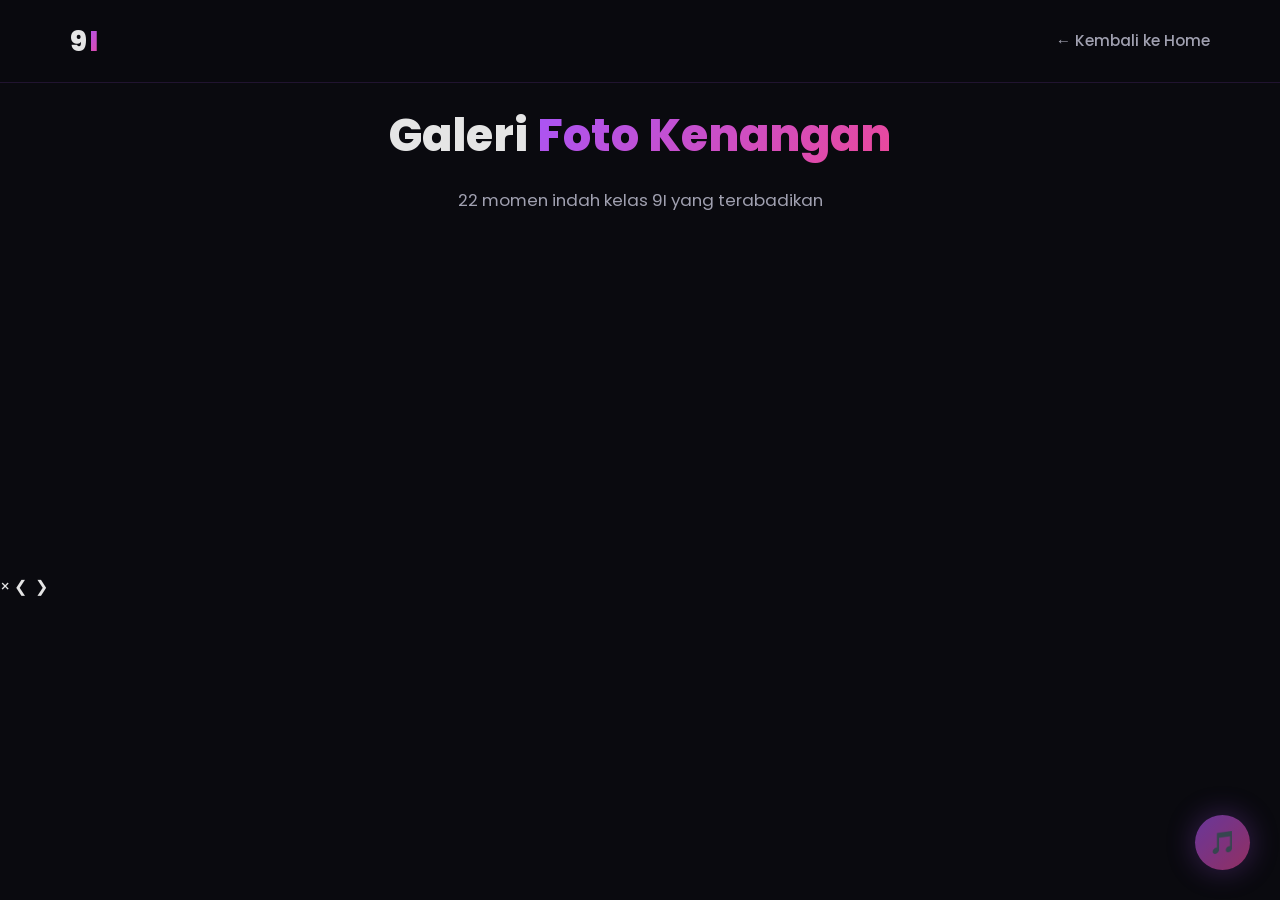
==== gallery.html @ 2b61e6ba "Create gallery.html" ====
<!DOCTYPE html>
<html lang="id">
<head>
    <meta charset="UTF-8">
    <meta name="viewport" content="width=device-width, initial-scale=1.0">
    <title>Galeri Foto - Kelas 9I 📸</title>
    <link rel="stylesheet" href="style.css">
    <link rel="stylesheet" href="gallery.css">
    <link href="https://fonts.googleapis.com/css2?family=Poppins:wght@300;400;600;700;800&display=swap" rel="stylesheet">
</head>
<body>
    <div class="particles" id="particles"></div>

    <nav class="navbar">
        <div class="nav-container">
            <a href="index.html" class="logo">9<span>I</span></a>
            <ul class="nav-menu" id="navMenu">
                <li><a href="index.html" class="nav-link">← Kembali ke Home</a></li>
            </ul>
        </div>
    </nav>

    <section class="gallery-hero">
        <h1 class="section-title">Galeri <span>Foto Kenangan</span></h1>
        <p class="section-desc">22 momen indah kelas 9I yang terabadikan</p>
    </section>

    <section class="gallery-section">
        <div class="gallery-grid" id="galleryGrid"></div>
    </section>

    <!-- Lightbox -->
    <div class="lightbox" id="lightbox">
        <span class="lightbox-close" id="lightboxClose">&times;</span>
        <span class="lightbox-nav lightbox-prev" id="lightboxPrev">&#10094;</span>
        <img src="" alt="" class="lightbox-img" id="lightboxImg">
        <span class="lightbox-nav lightbox-next" id="lightboxNext">&#10095;</span>
        <div class="lightbox-counter" id="lightboxCounter"></div>
    </div>

    <audio id="backsound" loop>
        <source src="assets/backsound.mp3" type="audio/mpeg">
    </audio>
    <button class="music-toggle" id="musicToggle">🎵</button>

    <script src="gallery.js"></script>
    <script src="script.js"></script>
</body>
  </html>
---- style.css ----
:root {
    --bg-dark: #0a0a0f;
    --bg-card: #14141f;
    --purple: #a855f7;
    --pink: #ec4899;
    --purple-glow: rgba(168, 85, 247, 0.5);
    --pink-glow: rgba(236, 72, 153, 0.5);
    --text: #e5e5e5;
    --text-dim: #a0a0b0;
}

* {
    margin: 0;
    padding: 0;
    box-sizing: border-box;
}

html { scroll-behavior: smooth; }

body {
    font-family: 'Poppins', sans-serif;
    background: var(--bg-dark);
    color: var(--text);
    overflow-x: hidden;
    line-height: 1.6;
}

/* Particles */
.particles {
    position: fixed;
    inset: 0;
    pointer-events: none;
    z-index: 0;
}

.particle {
    position: absolute;
    width: 3px;
    height: 3px;
    border-radius: 50%;
    background: var(--purple);
    box-shadow: 0 0 10px var(--purple-glow);
    animation: float linear infinite;
}

@keyframes float {
    from { transform: translateY(100vh) translateX(0); opacity: 0; }
    10% { opacity: 1; }
    90% { opacity: 1; }
    to { transform: translateY(-100px) translateX(50px); opacity: 0; }
}

/* Navbar */
.navbar {
    position: fixed;
    top: 0;
    width: 100%;
    background: rgba(10, 10, 15, 0.85);
    backdrop-filter: blur(20px);
    z-index: 1000;
    border-bottom: 1px solid rgba(168, 85, 247, 0.15);
}

.nav-container {
    max-width: 1200px;
    margin: 0 auto;
    padding: 18px 30px;
    display: flex;
    justify-content: space-between;
    align-items: center;
}

.logo {
    font-size: 1.8rem;
    font-weight: 800;
    color: var(--text);
    text-decoration: none;
    letter-spacing: 2px;
}

.logo span {
    background: linear-gradient(135deg, var(--purple), var(--pink));
    -webkit-background-clip: text;
    background-clip: text;
    -webkit-text-fill-color: transparent;
}

.nav-menu {
    display: flex;
    list-style: none;
    gap: 30px;
    align-items: center;
}

.nav-link {
    color: var(--text-dim);
    text-decoration: none;
    font-size: 0.95rem;
    font-weight: 500;
    position: relative;
    transition: color 0.3s;
}

.nav-link::after {
    content: '';
    position: absolute;
    bottom: -5px;
    left: 0;
    width: 0;
    height: 2px;
    background: linear-gradient(90deg, var(--purple), var(--pink));
    transition: width 0.3s;
}

.nav-link:hover { color: var(--text); }
.nav-link:hover::after { width: 100%; }

.gallery-btn {
    background: linear-gradient(135deg, var(--purple), var(--pink));
    color: white !important;
    padding: 8px 18px;
    border-radius: 25px;
    font-weight: 600;
}

.gallery-btn::after { display: none; }

.hamburger {
    display: none;
    flex-direction: column;
    gap: 5px;
    cursor: pointer;
}

.hamburger span {
    width: 25px;
    height: 3px;
    background: var(--text);
    border-radius: 3px;
    transition: 0.3s;
}

.hamburger.active span:nth-child(1) { transform: rotate(45deg) translate(5px, 5px); }
.hamburger.active span:nth-child(2) { opacity: 0; }
.hamburger.active span:nth-child(3) { transform: rotate(-45deg) translate(7px, -7px); }

/* Hero */
.hero {
    min-height: 100vh;
    display: flex;
    flex-direction: column;
    justify-content: center;
    align-items: center;
    text-align: center;
    padding: 100px 30px 50px;
    position: relative;
    z-index: 1;
}

.hero-content { max-width: 900px; }

.hero-tag {
    color: var(--purple);
    font-size: 1rem;
    letter-spacing: 3px;
    margin-bottom: 20px;
    animation: fadeInUp 1s ease;
}

.hero-title {
    font-size: clamp(2rem, 6vw, 4.5rem);
    font-weight: 800;
    line-height: 1.1;
    margin-bottom: 25px;
    min-height: 1.2em;
}

.typing {
    background: linear-gradient(135deg, var(--purple), var(--pink));
    -webkit-background-clip: text;
    background-clip: text;
    -webkit-text-fill-color: transparent;
    text-shadow: 0 0 40px var(--purple-glow);
}

.cursor {
    color: var(--pink);
    animation: blink 1s infinite;
}

@keyframes blink { 50% { opacity: 0; } }

.hero-subtitle {
    color: var(--text-dim);
    font-size: 1.15rem;
    margin-bottom: 40px;
    animation: fadeInUp 1s ease 0.3s backwards;
}

.hero-buttons {
    display: flex;
    gap: 20px;
    justify-content: center;
    flex-wrap: wrap;
    animation: fadeInUp 1s ease 0.5s backwards;
}

.btn {
    padding: 14px 32px;
    border-radius: 50px;
    text-decoration: none;
    font-weight: 600;
    font-size: 0.95rem;
    transition: all 0.3s;
    cursor: pointer;
    border: none;
}

.btn-primary {
    background: linear-gradient(135deg, var(--purple), var(--pink));
    color: white;
    box-shadow: 0 0 30px var(--purple-glow);
}

.btn-primary:hover {
    transform: translateY(-3px);
    box-shadow: 0 0 50px var(--pink-glow);
}

.btn-outline {
    background: transparent;
    color: var(--text);
    border: 2px solid var(--purple);
}

.btn-outline:hover {
    background: var(--purple);
    box-shadow: 0 0 30px var(--purple-glow);
}

@keyframes fadeInUp {
    from { opacity: 0; transform: translateY(30px); }
    to { opacity: 1; transform: translateY(0); }
}

.scroll-indicator {
    position: absolute;
    bottom: 30px;
    left: 50%;
    transform: translateX(-50%);
    width: 25px;
    height: 40px;
    border: 2px solid var(--purple);
    border-radius: 15px;
}

.scroll-indicator span {
    display: block;
    width: 4px;
    height: 8px;
    background: var(--pink);
    border-radius: 2px;
    margin: 6px auto;
    animation: scrollDown 1.5s infinite;
}

@keyframes scrollDown {
    0% { transform: translateY(0); opacity: 1; }
    100% { transform: translateY(15px); opacity: 0; }
}

/* Sections */
section { padding: 100px 30px; position: relative; z-index: 1; }

.container { max-width: 1200px; margin: 0 auto; }

.section-title {
    text-align: center;
    font-size: clamp(1.8rem, 4vw, 2.8rem);
    font-weight: 800;
    margin-bottom: 15px;
}

.section-title span {
    background: linear-gradient(135deg, var(--purple), var(--pink));
    -webkit-background-clip: text;
    background-clip: text;
    -webkit-text-fill-color: transparent;
}

.section-desc {
    text-align: center;
    color: var(--text-dim);
    margin-bottom: 60px;
    font-size: 1.05rem;
}

/* About */
.about-grid {
    display: grid;
    grid-template-columns: repeat(auto-fit, minmax(280px, 1fr));
    gap: 30px;
}

.about-card {
    background: var(--bg-card);
    padding: 40px 30px;
    border-radius: 20px;
    border: 1px solid rgba(168, 85, 247, 0.15);
    transition: all 0.4s;
    text-align: center;
}

.about-card:hover {
    transform: translateY(-10px);
    border-color: var(--purple);
    box-shadow: 0 20px 60px var(--purple-glow);
}

.about-icon {
    font-size: 3rem;
    margin-bottom: 20px;
}

.about-card h3 {
    font-size: 1.3rem;
    margin-bottom: 15px;
    background: linear-gradient(135deg, var(--purple), var(--pink));
    -webkit-background-clip: text;
    background-clip: text;
    -webkit-text-fill-color: transparent;
}

.about-card p { color: var(--text-dim); font-size: 0.95rem; }

/* Stats */
.stats-grid {
    display: grid;
    grid-template-columns: repeat(auto-fit, minmax(200px, 1fr));
    gap: 25px;
}

.stat-card {
    background: var(--bg-card);
    padding: 40px 20px;
    border-radius: 20px;
    text-align: center;
    border: 1px solid rgba(236, 72, 153, 0.15);
    transition: all 0.4s;
    position: relative;
    overflow: hidden;
}

.stat-card::before {
    content: '';
    position: absolute;
    inset: 0;
    background: linear-gradient(135deg, var(--purple), var(--pink));
    opacity: 0;
    transition: opacity 0.4s;
    z-index: 0;
}

.stat-card:hover::before { opacity: 0.1; }

.stat-card:hover {
    transform: translateY(-8px);
    border-color: var(--pink);
    box-shadow: 0 20px 60px var(--pink-glow);
}

.stat-number {
    font-size: 3rem;
    font-weight: 800;
    background: linear-gradient(135deg, var(--purple), var(--pink));
    -webkit-background-clip: text;
    background-clip: text;
    -webkit-text-fill-color: transparent;
    position: relative;
    z-index: 1;
}

.stat-label {
    color: var(--text-dim);
    margin-top: 10px;
    font-size: 0.95rem;
    position: relative;
    z-index: 1;
}

/* Skills */
.skills-grid {
    display: grid;
    grid-template-columns: repeat(auto-fit, minmax(400px, 1fr));
    gap: 30px;
    max-width: 900px;
    margin: 0 auto;
}

.skill-item {
    background: var(--bg-card);
    padding: 25px;
    border-radius: 15px;
    border: 1px solid rgba(168, 85, 247, 0.15);
}

.skill-header {
    display: flex;
    justify-content: space-between;
    margin-bottom: 12px;
    font-weight: 600;
}

.skill-percent {
    background: linear-gradient(135deg, var(--purple), var(--pink));
    -webkit-background-clip: text;
    background-clip: text;
    -webkit-text-fill-color: transparent;
}

.skill-bar {
    height: 10px;
    background: rgba(168, 85, 247, 0.1);
    border-radius: 10px;
    overflow: hidden;
}

.skill-fill {
    height: 100%;
    width: 0;
    background: linear-gradient(90deg, var(--purple), var(--pink));
    border-radius: 10px;
    transition: width 1.5s cubic-bezier(0.4, 0, 0.2, 1);
    box-shadow: 0 0 15px var(--purple-glow);
}

/* Videos */
.video-grid {
    display: grid;
    grid-template-columns: repeat(auto-fit, minmax(320px, 1fr));
    gap: 25px;
}

.video-card {
    background: var(--bg-card);
    border-radius: 20px;
    overflow: hidden;
    border: 1px solid rgba(168, 85, 247, 0.15);
    transition: all 0.4s;
}

.video-card:hover {
    transform: translateY(-8px);
    border-color: var(--pink);
    box-shadow: 0 20px 60px var(--pink-glow);
}

.video-card video {
    width: 100%;
    height: 220px;
    object-fit: cover;
    display: block;
    background: #000;
}

.video-info {
    padding: 18px 20px;
}

.video-info h4 {
    font-size: 1rem;
    margin-bottom: 5px;
    background: linear-gradient(135deg, var(--purple), var(--pink));
    -webkit-background-clip: text;
    background-clip: text;
    -webkit-text-fill-color: transparent;
}

.video-info p { color: var(--text-dim); font-size: 0.85rem; }

/* Footer */
.footer {
    text-align: center;
    padding: 50px 30px;
    background: var(--bg-card);
    border-top: 1px solid rgba(168, 85, 247, 0.15);
    position: relative;
    z-index: 1;
}

.footer p {
    font-weight: 600;
    background: linear-gradient(135deg, var(--purple), var(--pink));
    -webkit-background-clip: text;
    background-clip: text;
    -webkit-text-fill-color: transparent;
}

.footer-sub {
    font-size: 0.85rem !important;
    color: var(--text-dim) !important;
    -webkit-text-fill-color: var(--text-dim) !important;
    margin-top: 8px;
    font-weight: 400 !important;
}

/* Music Toggle */
.music-toggle {
    position: fixed;
    bottom: 30px;
    right: 30px;
    width: 55px;
    height: 55px;
    border-radius: 50%;
    background: linear-gradient(135deg, var(--purple), var(--pink));
    border: none;
    color: white;
    font-size: 1.4rem;
    cursor: pointer;
    z-index: 999;
    box-shadow: 0 0 30px var(--purple-glow);
    transition: all 0.3s;
    animation: pulse 2s infinite;
}

.music-toggle:hover { transform: scale(1.1); }
.music-toggle.playing { animation: pulse 2s infinite; }
.music-toggle:not(.playing) { animation: none; opacity: 0.6; }

@keyframes pulse {
    0%, 100% { box-shadow: 0 0 30px var(--purple-glow); }
    50% { box-shadow: 0 0 50px var(--pink-glow), 0 0 80px var(--pink-glow); }
}

/* Reveal Animation */
.reveal {
    opacity: 0;
    transform: translateY(50px);
    transition: all 0.8s ease;
}

.reveal.active {
    opacity: 1;
    transform: translateY(0);
}

/* Mobile */
@media (max-width: 768px) {
    .nav-menu {
        position: fixed;
        top: 70px;
        right: -100%;
        flex-direction: column;
        background: rgba(20, 20, 31, 0.98);
        width: 100%;
        padding: 30px;
        gap: 20px;
        transition: right 0.4s;
        border-top: 1px solid rgba(168, 85, 247, 0.2);
    }
    .nav-menu.active { right: 0; }
    .hamburger { display: flex; }
    .skills-grid { grid-template-columns: 1fr; }
    section { padding: 70px 20px; }
    .video-card video { height: 200px; }
    .music-toggle { bottom: 20px; right: 20px; width: 50px; height: 50px; }
  }
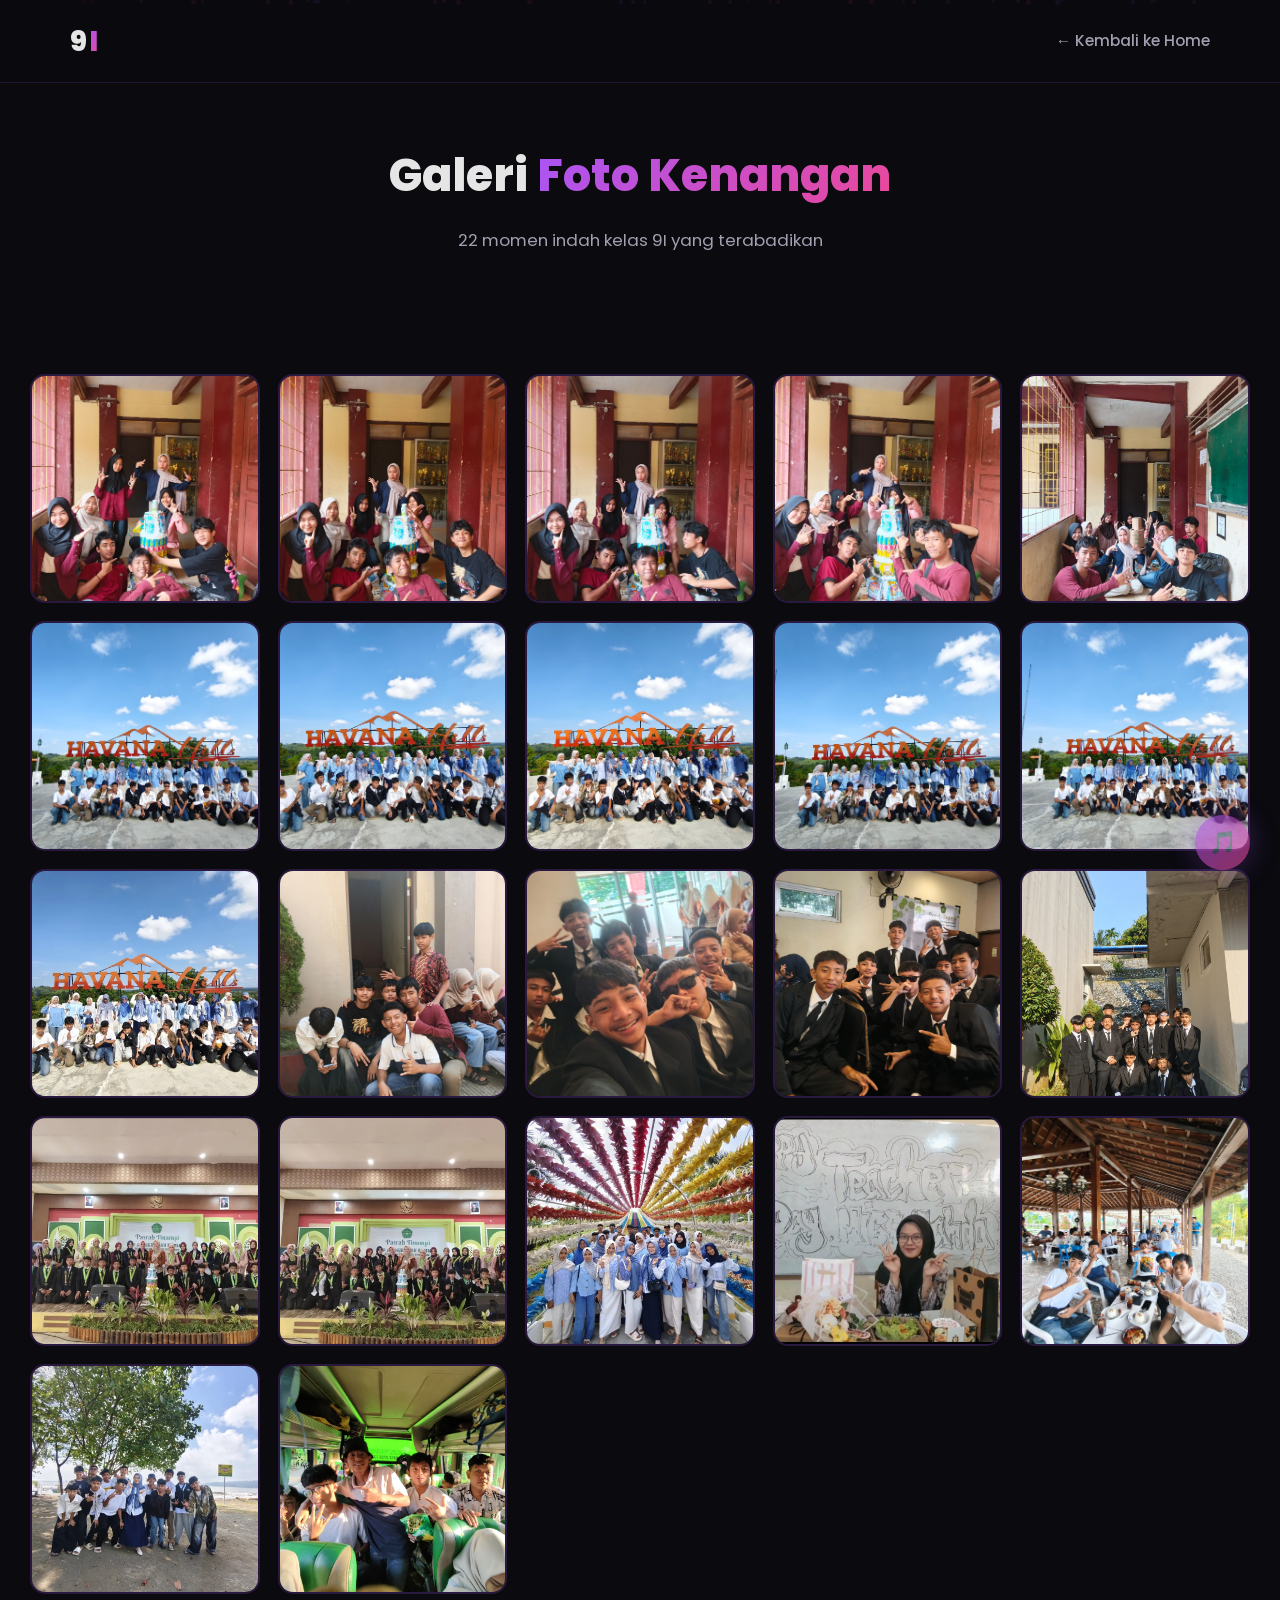
==== commit e11c9062: "Update gallery.html" ====
--- a/gallery.html
+++ b/gallery.html
@@ -38,12 +38,13 @@
         <div class="lightbox-counter" id="lightboxCounter"></div>
     </div>
 
+        <!-- Backsound -->
     <audio id="backsound" loop>
         <source src="assets/backsound.mp3" type="audio/mpeg">
     </audio>
-    <button class="music-toggle" id="musicToggle">🎵</button>
+    <button class="music-toggle" id="musicToggle" title="Nyalakan/Matikan Musik">🎵</button>
 
+    <!-- HANYA panggil gallery.js -->
     <script src="gallery.js"></script>
-    <script src="script.js"></script>
 </body>
-  </html>
+</html>
--- a/gallery.css
+++ b/gallery.css
@@ -0,0 +1,152 @@
+.gallery-hero {
+    padding: 140px 30px 40px;
+    text-align: center;
+}
+
+.gallery-section {
+    padding: 20px 30px 100px;
+    max-width: 1300px;
+    margin: 0 auto;
+}
+
+.gallery-grid {
+    display: grid;
+    grid-template-columns: repeat(auto-fill, minmax(220px, 1fr));
+    gap: 18px;
+}
+
+.gallery-item {
+    position: relative;
+    aspect-ratio: 1;
+    border-radius: 15px;
+    overflow: hidden;
+    cursor: pointer;
+    border: 2px solid rgba(168, 85, 247, 0.2);
+    transition: all 0.4s;
+    opacity: 0;
+    transform: translateY(30px);
+}
+
+.gallery-item.active {
+    opacity: 1;
+    transform: translateY(0);
+}
+
+.gallery-item:hover {
+    transform: scale(1.05) translateY(-5px);
+    border-color: var(--pink);
+    box-shadow: 0 15px 50px var(--pink-glow);
+    z-index: 2;
+}
+
+.gallery-item img {
+    width: 100%;
+    height: 100%;
+    object-fit: cover;
+    transition: transform 0.5s;
+}
+
+.gallery-item:hover img { transform: scale(1.15); }
+
+.gallery-item::after {
+    content: '🔍';
+    position: absolute;
+    inset: 0;
+    background: linear-gradient(135deg, rgba(168, 85, 247, 0.7), rgba(236, 72, 153, 0.7));
+    display: flex;
+    align-items: center;
+    justify-content: center;
+    font-size: 2rem;
+    opacity: 0;
+    transition: opacity 0.3s;
+}
+
+.gallery-item:hover::after { opacity: 1; }
+
+/* Lightbox */
+.lightbox {
+    position: fixed;
+    inset: 0;
+    background: rgba(5, 5, 10, 0.97);
+    display: none;
+    justify-content: center;
+    align-items: center;
+    z-index: 9999;
+    padding: 30px;
+    backdrop-filter: blur(10px);
+}
+
+.lightbox.active { display: flex; }
+
+.lightbox-img {
+    max-width: 90%;
+    max-height: 85vh;
+    border-radius: 15px;
+    box-shadow: 0 0 80px var(--purple-glow);
+    animation: zoomIn 0.3s ease;
+}
+
+@keyframes zoomIn {
+    from { transform: scale(0.8); opacity: 0; }
+    to { transform: scale(1); opacity: 1; }
+}
+
+.lightbox-close {
+    position: absolute;
+    top: 25px;
+    right: 35px;
+    font-size: 3rem;
+    color: white;
+    cursor: pointer;
+    transition: 0.3s;
+    line-height: 1;
+}
+
+.lightbox-close:hover {
+    color: var(--pink);
+    transform: rotate(90deg);
+}
+
+.lightbox-nav {
+    position: absolute;
+    top: 50%;
+    transform: translateY(-50%);
+    font-size: 2.5rem;
+    color: white;
+    cursor: pointer;
+    padding: 15px 20px;
+    background: rgba(168, 85, 247, 0.3);
+    border-radius: 50%;
+    transition: 0.3s;
+    user-select: none;
+}
+
+.lightbox-nav:hover {
+    background: var(--purple);
+    box-shadow: 0 0 30px var(--purple-glow);
+}
+
+.lightbox-prev { left: 25px; }
+.lightbox-next { right: 25px; }
+
+.lightbox-counter {
+    position: absolute;
+    bottom: 25px;
+    left: 50%;
+    transform: translateX(-50%);
+    color: white;
+    background: rgba(168, 85, 247, 0.3);
+    padding: 8px 20px;
+    border-radius: 20px;
+    font-weight: 600;
+}
+
+@media (max-width: 768px) {
+    .gallery-grid { grid-template-columns: repeat(auto-fill, minmax(150px, 1fr)); gap: 12px; }
+    .gallery-hero { padding: 110px 20px 30px; }
+    .gallery-section { padding: 10px 15px 60px; }
+    .lightbox-nav { font-size: 1.8rem; padding: 10px 15px; }
+    .lightbox-prev { left: 10px; }
+    .lightbox-next { right: 10px; }
+    .lightbox-close { top: 15px; right: 20px; font-size: 2.5rem; }
+      }
